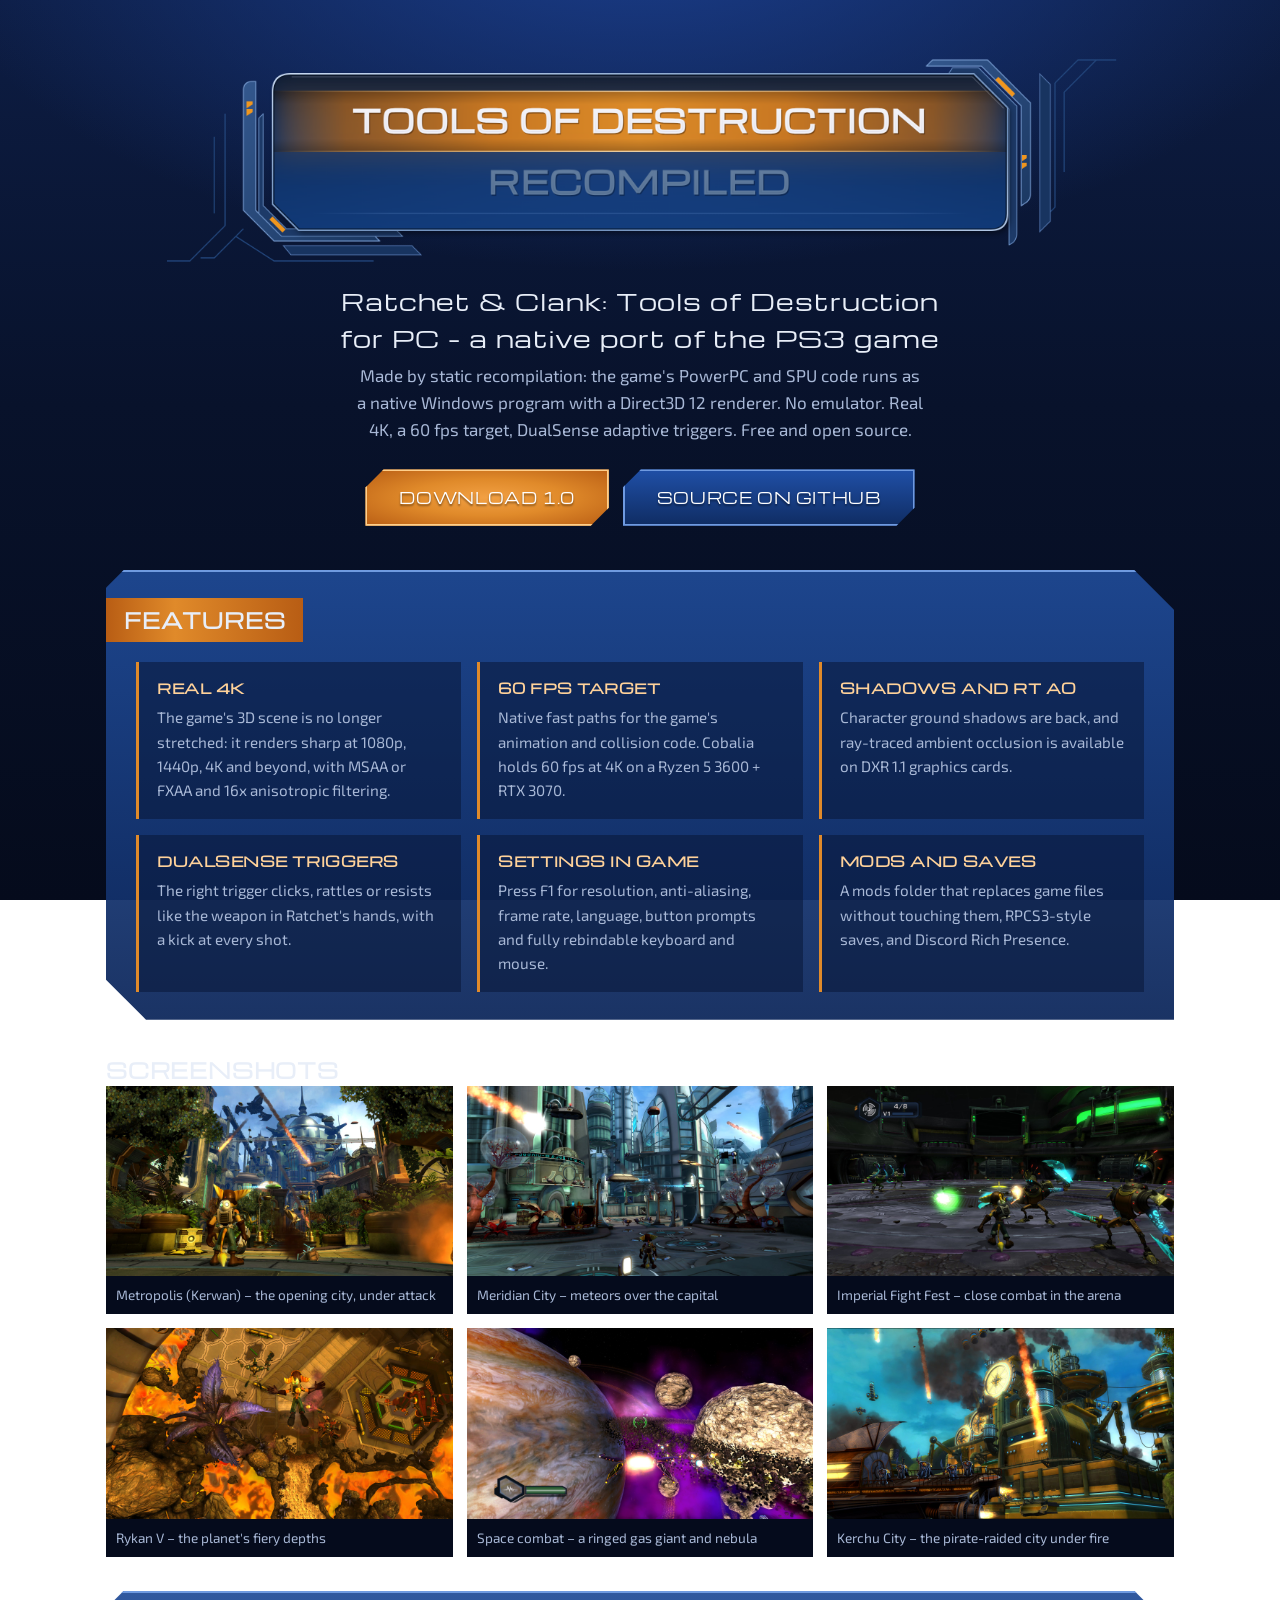
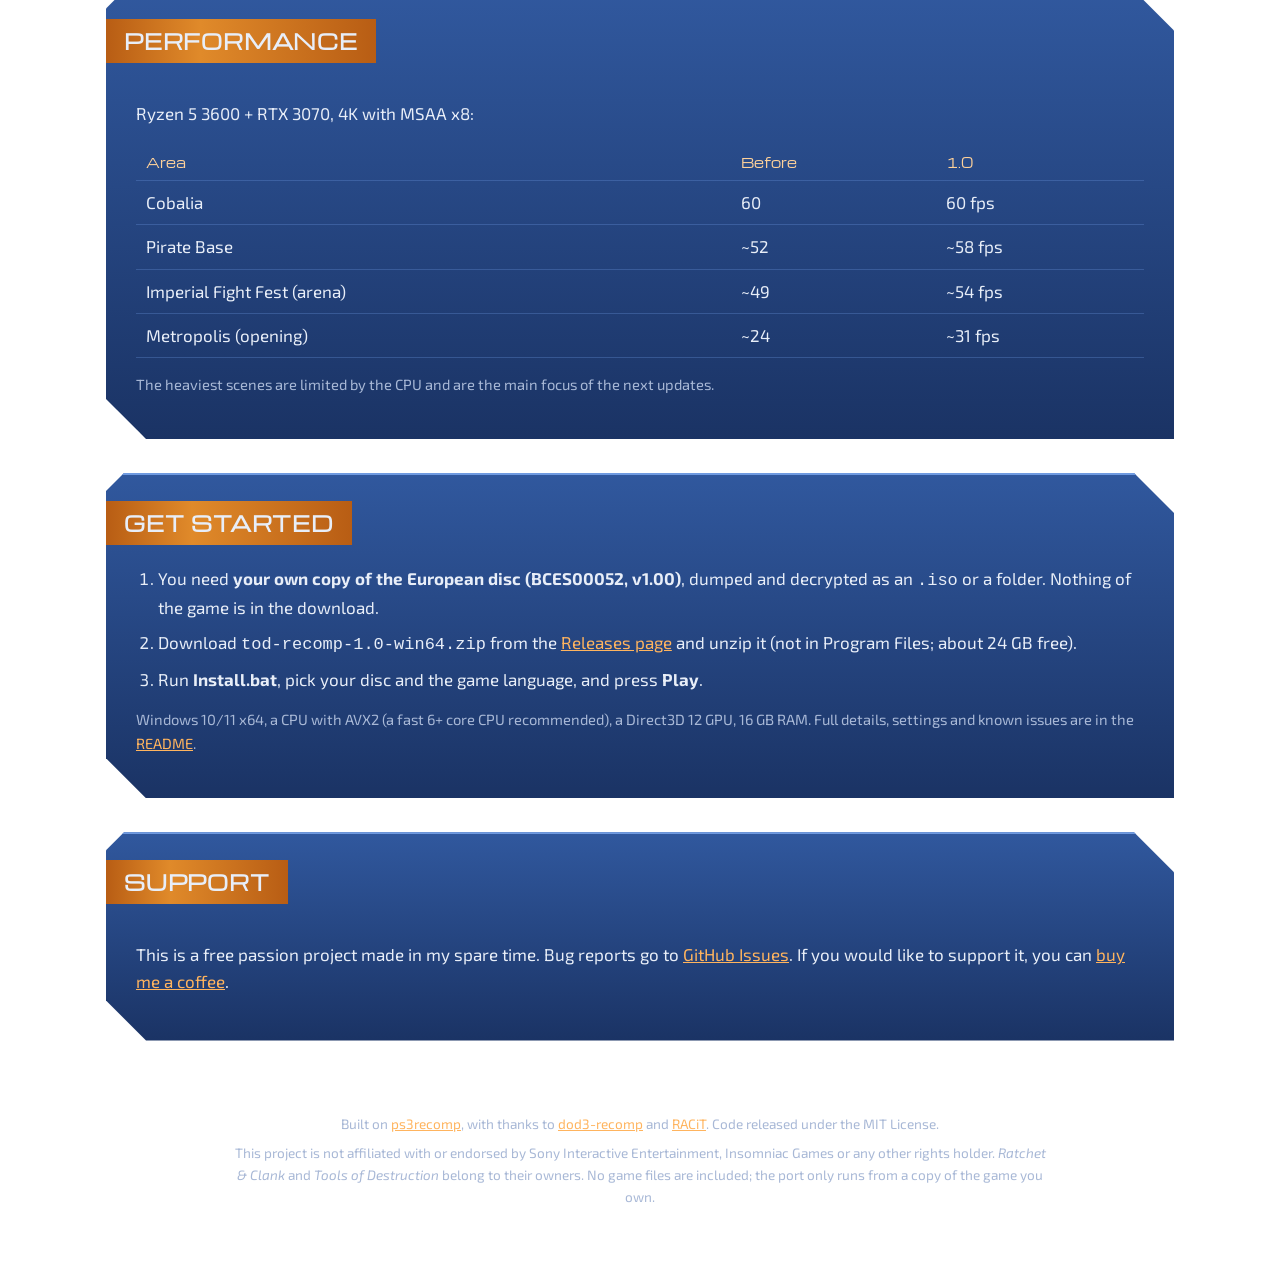
==== docs/index.html @ 9d20a1e2 "Project page for GitHub Pages (docs/), keywords in the README intro" ====
<!doctype html>
<html lang="en">
<head>
<meta charset="utf-8">
<meta name="viewport" content="width=device-width, initial-scale=1">
<title>Ratchet &amp; Clank: Tools of Destruction for PC – native PS3 recomp (4K, 60 fps)</title>
<meta name="description" content="Ratchet & Clank: Tools of Destruction Recompiled: a free, native Windows PC port of the PS3 game made by static recompilation. Real 4K, 60 fps target, DualSense adaptive triggers, rebindable controls. Needs your own EU disc (BCES00052).">
<meta name="keywords" content="Ratchet and Clank, Tools of Destruction, Ratchet & Clank Future, PC port, PS3, static recompilation, recomp, ps3recomp, Windows, 4K, 60 fps, DualSense">
<link rel="canonical" href="https://re-tero17.github.io/ratchet-tod-recomp/">
<meta name="theme-color" content="#0b1838">
<meta property="og:type" content="website">
<meta property="og:title" content="Ratchet & Clank: Tools of Destruction Recompiled – native PC port">
<meta property="og:description" content="The PS3 classic running natively on Windows: real 4K, 60 fps target, DualSense triggers. Free and open source; bring your own EU disc.">
<meta property="og:url" content="https://re-tero17.github.io/ratchet-tod-recomp/">
<meta property="og:image" content="https://re-tero17.github.io/ratchet-tod-recomp/images/social_preview.jpg">
<meta property="og:image:width" content="1280">
<meta property="og:image:height" content="640">
<meta name="twitter:card" content="summary_large_image">
<meta name="twitter:image" content="https://re-tero17.github.io/ratchet-tod-recomp/images/social_preview.jpg">
<link rel="preconnect" href="https://fonts.googleapis.com">
<link rel="preconnect" href="https://fonts.gstatic.com" crossorigin>
<link href="https://fonts.googleapis.com/css2?family=Michroma&family=Exo+2:wght@400;600&display=swap" rel="stylesheet">
<script type="application/ld+json">
{
  "@context": "https://schema.org",
  "@type": "SoftwareApplication",
  "name": "Ratchet & Clank: Tools of Destruction Recompiled",
  "alternateName": "Ratchet & Clank Future: Tools of Destruction PC port",
  "applicationCategory": "GameApplication",
  "operatingSystem": "Windows 10, Windows 11 (x64)",
  "softwareVersion": "1.0",
  "datePublished": "2026-11-02",
  "license": "https://opensource.org/licenses/MIT",
  "offers": { "@type": "Offer", "price": "0", "priceCurrency": "USD" },
  "downloadUrl": "https://github.com/Re-TeRo17/ratchet-tod-recomp/releases/latest",
  "codeRepository": "https://github.com/Re-TeRo17/ratchet-tod-recomp",
  "image": "https://re-tero17.github.io/ratchet-tod-recomp/images/social_preview.jpg",
  "screenshot": "https://re-tero17.github.io/ratchet-tod-recomp/screenshots/01_metropolis_kerwan.jpg",
  "author": { "@type": "Person", "name": "Re-TeRo17", "url": "https://github.com/Re-TeRo17" },
  "description": "A native Windows port of Ratchet & Clank: Tools of Destruction (PlayStation 3) made by static recompilation, with a Direct3D 12 renderer."
}
</script>
<style>
:root {
  --bg: #08122b; --bg2: #0d1d44; --panel: #143a7c; --panel2: #0f2c62; --line: #3d6fc4;
  --edge: #6f9ae0; --orange: #e08a2a; --orange2: #b85d14; --text: #e8eef8; --muted: #a8b8d6;
  --chamfer: 18px;
}
* { box-sizing: border-box; }
html { scroll-behavior: smooth; }
body {
  margin: 0; color: var(--text); font: 17px/1.6 "Exo 2", "Segoe UI", system-ui, sans-serif;
  background: radial-gradient(1200px 600px at 50% -10%, #1b3f8f 0%, transparent 60%),
              linear-gradient(180deg, var(--bg2) 0%, var(--bg) 45%, #050b1c 100%);
  background-attachment: fixed;
}
a { color: #ffb45e; }
.wrap { max-width: 1100px; margin: 0 auto; padding-left: max(16px, env(safe-area-inset-left)); padding-right: max(16px, env(safe-area-inset-right)); }
h1, h2, h3, .btn, .tag { font-family: Michroma, "Exo 2", sans-serif; letter-spacing: .04em; }
h2 { font-size: 1.25rem; text-transform: uppercase; margin: 0 0 18px; }

header { padding-block: 40px 10px; text-align: center; }
header img.banner { width: 100%; max-width: 980px; height: auto; display: block; margin: 0 auto; }
header h1 { font-size: clamp(1rem, 2.6vw, 1.45rem); font-weight: 400; margin: 18px auto 6px; max-width: 820px; text-wrap: balance; }
header p.sub { color: var(--muted); margin: 0 auto 26px; max-width: 760px; text-wrap: balance; }

.btns { display: flex; gap: 14px; justify-content: center; flex-wrap: wrap; }
.btn {
  display: inline-block; text-decoration: none; color: #fff; font-size: .95rem; text-transform: uppercase;
  padding: 16px 34px; text-shadow: 0 2px 2px rgba(0,0,0,.45);
  clip-path: polygon(var(--chamfer) 0, 100% 0, 100% calc(100% - var(--chamfer)), calc(100% - var(--chamfer)) 100%, 0 100%, 0 var(--chamfer));
  transition: filter .15s, transform .15s;
}
.btn:hover { filter: brightness(1.15); transform: translateY(-1px); }
.btn.primary { background: radial-gradient(ellipse at center, #f2a043 0%, var(--orange) 45%, var(--orange2) 100%); box-shadow: inset 0 0 0 2px #ffcf8a; }
.btn.secondary { background: linear-gradient(180deg, #2050a8, var(--panel2)); box-shadow: inset 0 0 0 2px var(--edge); }

.panel {
  position: relative; margin-block: 34px; padding: 28px 30px;
  background: linear-gradient(180deg, rgba(31,74,150,.92), rgba(14,40,92,.95));
  clip-path: polygon(var(--chamfer) 0, calc(100% - 40px) 0, 100% 40px, 100% 100%, 40px 100%, 0 calc(100% - 40px), 0 var(--chamfer));
}
.panel::before { content: ""; position: absolute; inset: 0; pointer-events: none; border-top: 2px solid var(--edge); }
.panel h2 { display: inline-block; padding: 6px 18px; margin-left: -30px; margin-bottom: 20px;
  background: linear-gradient(90deg, var(--orange2), var(--orange) 35%, var(--orange2)); }

.features { display: grid; grid-template-columns: repeat(auto-fit, minmax(300px, 1fr)); gap: 16px; }
.feature { background: rgba(8,22,56,.55); padding: 16px 18px; border-left: 3px solid var(--orange); min-width: 0; }
.feature h3 { font-size: .85rem; margin: 0 0 6px; text-transform: uppercase; color: #ffd29a; }
.feature p { margin: 0; color: var(--muted); font-size: .95rem; }

.gallery { display: grid; grid-template-columns: repeat(auto-fit, minmax(300px, 1fr)); gap: 14px; }
.gallery figure { margin: 0; background: #050b1c; }
.gallery img { width: 100%; height: auto; display: block; aspect-ratio: 1920 / 1056; object-fit: cover; }
.gallery figcaption { font-size: .85rem; color: var(--muted); padding: 8px 10px; }

table.perf { width: 100%; border-collapse: collapse; }
table.perf td, table.perf th { padding: 8px 10px; border-bottom: 1px solid rgba(111,154,224,.3); text-align: left; }
table.perf th { font-family: Michroma, sans-serif; font-size: .8rem; color: #ffd29a; font-weight: 400; }
.scroll { overflow-x: auto; }

ol.steps { margin: 0; padding-left: 22px; }
ol.steps li { margin-bottom: 8px; }
.note { color: var(--muted); font-size: .92rem; }

footer { padding-block: 30px 50px; text-align: center; color: var(--muted); font-size: .85rem; }
footer p { max-width: 820px; margin: 8px auto; }
@media (max-width: 560px) { .panel { padding: 22px 18px; } .panel h2 { margin-left: -18px; } .btn { padding: 14px 24px; } }
</style>
</head>
<body>
<header class="wrap">
  <img class="banner" src="images/banner.png" alt="Ratchet &amp; Clank: Tools of Destruction Recompiled" width="2560" height="584">
  <h1>Ratchet &amp; Clank: Tools of Destruction for PC – a native port of the PS3 game</h1>
  <p class="sub">Made by static recompilation: the game's PowerPC and SPU code runs as a native Windows program with a Direct3D 12 renderer. No emulator. Real 4K, a 60 fps target, DualSense adaptive triggers. Free and open source.</p>
  <div class="btns">
    <a class="btn primary" href="https://github.com/Re-TeRo17/ratchet-tod-recomp/releases/latest">Download 1.0</a>
    <a class="btn secondary" href="https://github.com/Re-TeRo17/ratchet-tod-recomp">Source on GitHub</a>
  </div>
</header>

<main class="wrap">
  <section class="panel" aria-labelledby="features">
    <h2 id="features">Features</h2>
    <div class="features">
      <div class="feature"><h3>Real 4K</h3><p>The game's 3D scene is no longer stretched: it renders sharp at 1080p, 1440p, 4K and beyond, with MSAA or FXAA and 16x anisotropic filtering.</p></div>
      <div class="feature"><h3>60 fps target</h3><p>Native fast paths for the game's animation and collision code. Cobalia holds 60 fps at 4K on a Ryzen 5 3600 + RTX 3070.</p></div>
      <div class="feature"><h3>Shadows and RT AO</h3><p>Character ground shadows are back, and ray-traced ambient occlusion is available on DXR 1.1 graphics cards.</p></div>
      <div class="feature"><h3>DualSense triggers</h3><p>The right trigger clicks, rattles or resists like the weapon in Ratchet's hands, with a kick at every shot.</p></div>
      <div class="feature"><h3>Settings in game</h3><p>Press F1 for resolution, anti-aliasing, frame rate, language, button prompts and fully rebindable keyboard and mouse.</p></div>
      <div class="feature"><h3>Mods and saves</h3><p>A mods folder that replaces game files without touching them, RPCS3-style saves, and Discord Rich Presence.</p></div>
    </div>
  </section>

  <section aria-labelledby="screens">
    <h2 id="screens" class="wrap" style="padding:0">Screenshots</h2>
    <div class="gallery">
      <figure><img src="screenshots/01_metropolis_kerwan.jpg" alt="Ratchet and Clank in Metropolis on Kerwan, running natively on PC at 4K" loading="lazy" width="1920" height="1056"><figcaption>Metropolis (Kerwan) – the opening city, under attack</figcaption></figure>
      <figure><img src="screenshots/02_meridian_city.jpg" alt="Meridian City with meteors, Ratchet & Clank Tools of Destruction PC port" loading="lazy" width="1920" height="1056"><figcaption>Meridian City – meteors over the capital</figcaption></figure>
      <figure><img src="screenshots/03_arena_imperial_fight_fest.jpg" alt="Ratchet fighting in the Imperial Fight Fest arena" loading="lazy" width="1920" height="1056"><figcaption>Imperial Fight Fest – close combat in the arena</figcaption></figure>
      <figure><img src="screenshots/04_rykan_v.jpg" alt="Ratchet on Rykan V, Ratchet &amp; Clank Tools of Destruction PC port" loading="lazy" width="1920" height="1056"><figcaption>Rykan V – the planet's fiery depths</figcaption></figure>
      <figure><img src="screenshots/05_space_combat.jpg" alt="Space combat in front of a ringed gas giant" loading="lazy" width="1920" height="1056"><figcaption>Space combat – a ringed gas giant and nebula</figcaption></figure>
      <figure><img src="screenshots/06_kerchu_city.jpg" alt="Kerchu City under pirate attack" loading="lazy" width="1920" height="1056"><figcaption>Kerchu City – the pirate-raided city under fire</figcaption></figure>
    </div>
  </section>

  <section class="panel" aria-labelledby="perf">
    <h2 id="perf">Performance</h2>
    <p>Ryzen 5 3600 + RTX 3070, 4K with MSAA x8:</p>
    <div class="scroll">
      <table class="perf">
        <thead><tr><th>Area</th><th>Before</th><th>1.0</th></tr></thead>
        <tbody>
          <tr><td>Cobalia</td><td>60</td><td>60 fps</td></tr>
          <tr><td>Pirate Base</td><td>~52</td><td>~58 fps</td></tr>
          <tr><td>Imperial Fight Fest (arena)</td><td>~49</td><td>~54 fps</td></tr>
          <tr><td>Metropolis (opening)</td><td>~24</td><td>~31 fps</td></tr>
        </tbody>
      </table>
    </div>
    <p class="note">The heaviest scenes are limited by the CPU and are the main focus of the next updates.</p>
  </section>

  <section class="panel" aria-labelledby="install">
    <h2 id="install">Get started</h2>
    <ol class="steps">
      <li>You need <strong>your own copy of the European disc (BCES00052, v1.00)</strong>, dumped and decrypted as an <code>.iso</code> or a folder. Nothing of the game is in the download.</li>
      <li>Download <code>tod-recomp-1.0-win64.zip</code> from the <a href="https://github.com/Re-TeRo17/ratchet-tod-recomp/releases/latest">Releases page</a> and unzip it (not in Program Files; about 24 GB free).</li>
      <li>Run <strong>Install.bat</strong>, pick your disc and the game language, and press <strong>Play</strong>.</li>
    </ol>
    <p class="note">Windows 10/11 x64, a CPU with AVX2 (a fast 6+ core CPU recommended), a Direct3D 12 GPU, 16 GB RAM. Full details, settings and known issues are in the <a href="https://github.com/Re-TeRo17/ratchet-tod-recomp#readme">README</a>.</p>
  </section>

  <section class="panel" aria-labelledby="support">
    <h2 id="support">Support</h2>
    <p>This is a free passion project made in my spare time. Bug reports go to <a href="https://github.com/Re-TeRo17/ratchet-tod-recomp/issues">GitHub Issues</a>. If you would like to support it, you can <a href="https://buymeacoffee.com/tero17">buy me a coffee</a>.</p>
  </section>
</main>

<footer class="wrap">
  <p>Built on <a href="https://github.com/sp00nznet/ps3recomp">ps3recomp</a>, with thanks to <a href="https://github.com/soyjxck/dod3-recomp">dod3-recomp</a> and <a href="https://github.com/HighDrexler/RACiT">RACiT</a>. Code released under the MIT License.</p>
  <p>This project is not affiliated with or endorsed by Sony Interactive Entertainment, Insomniac Games or any other rights holder. <em>Ratchet &amp; Clank</em> and <em>Tools of Destruction</em> belong to their owners. No game files are included; the port only runs from a copy of the game you own.</p>
</footer>
</body>
</html>
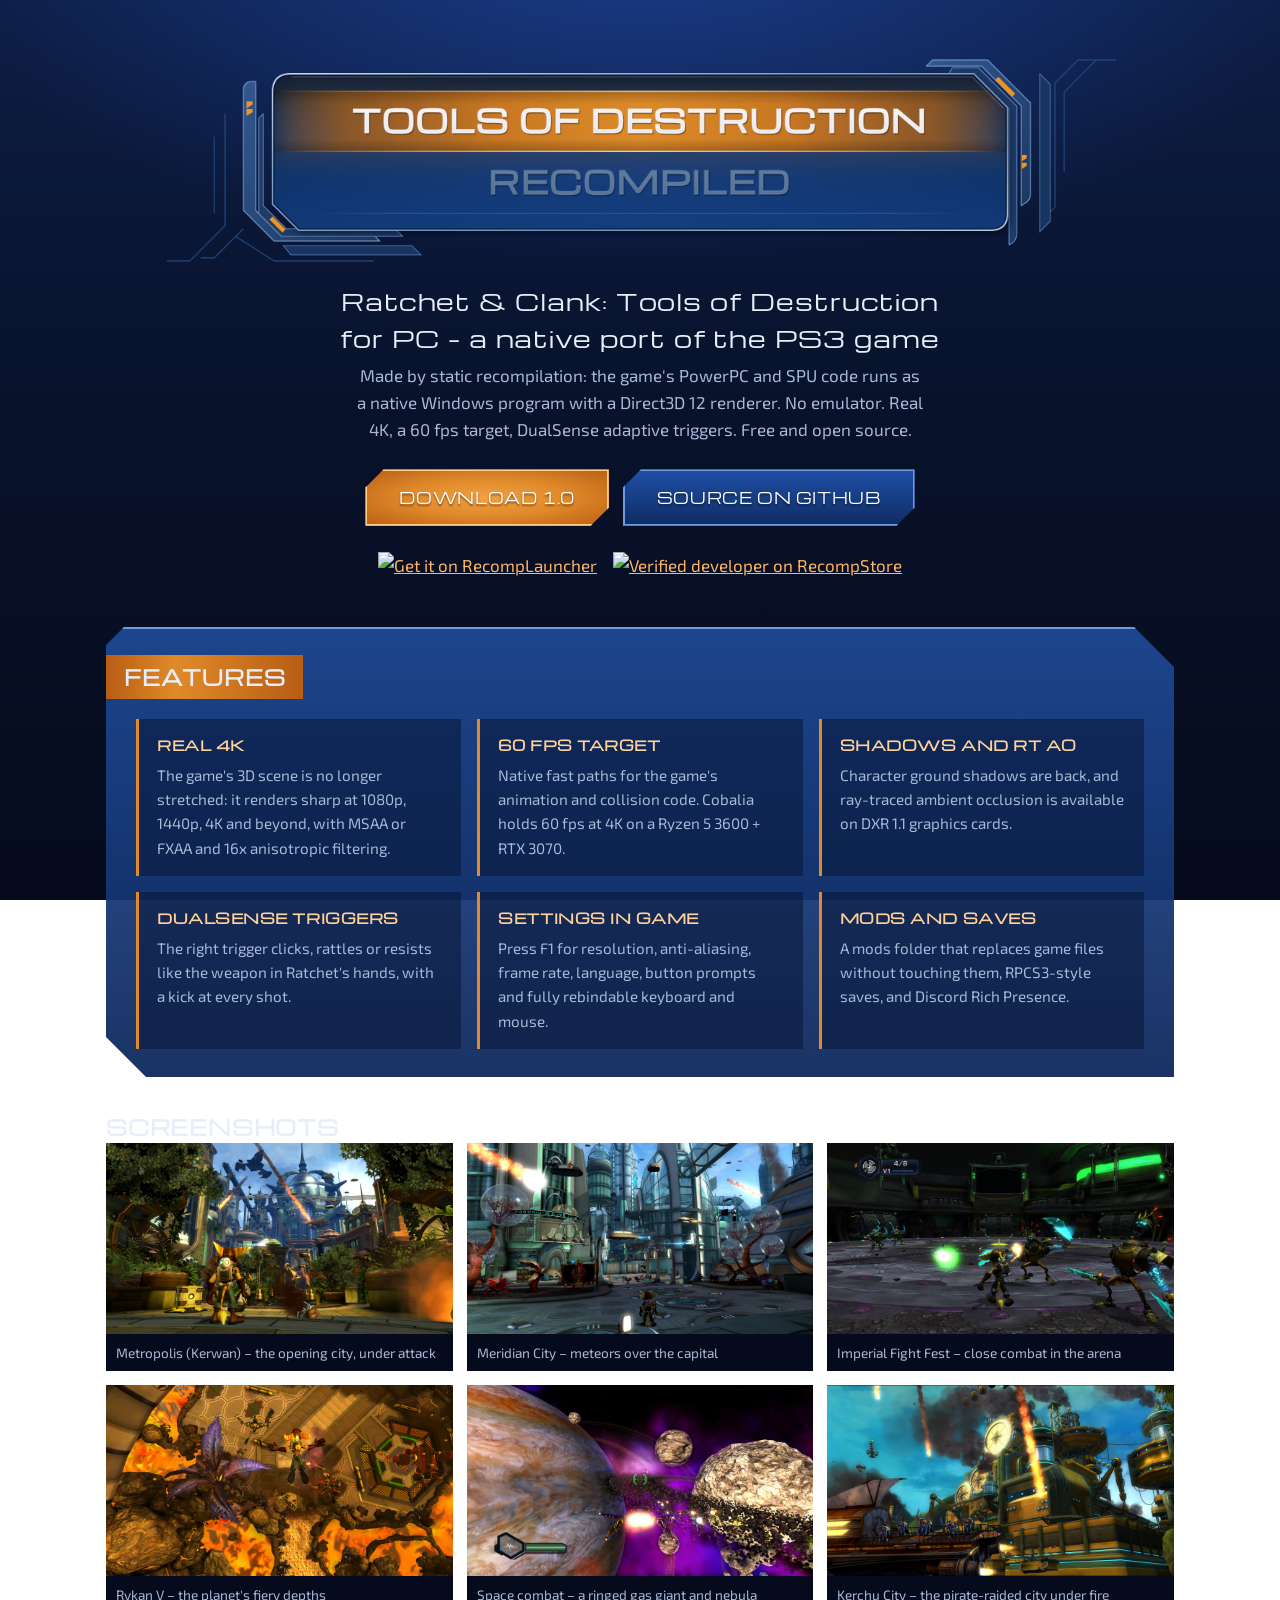
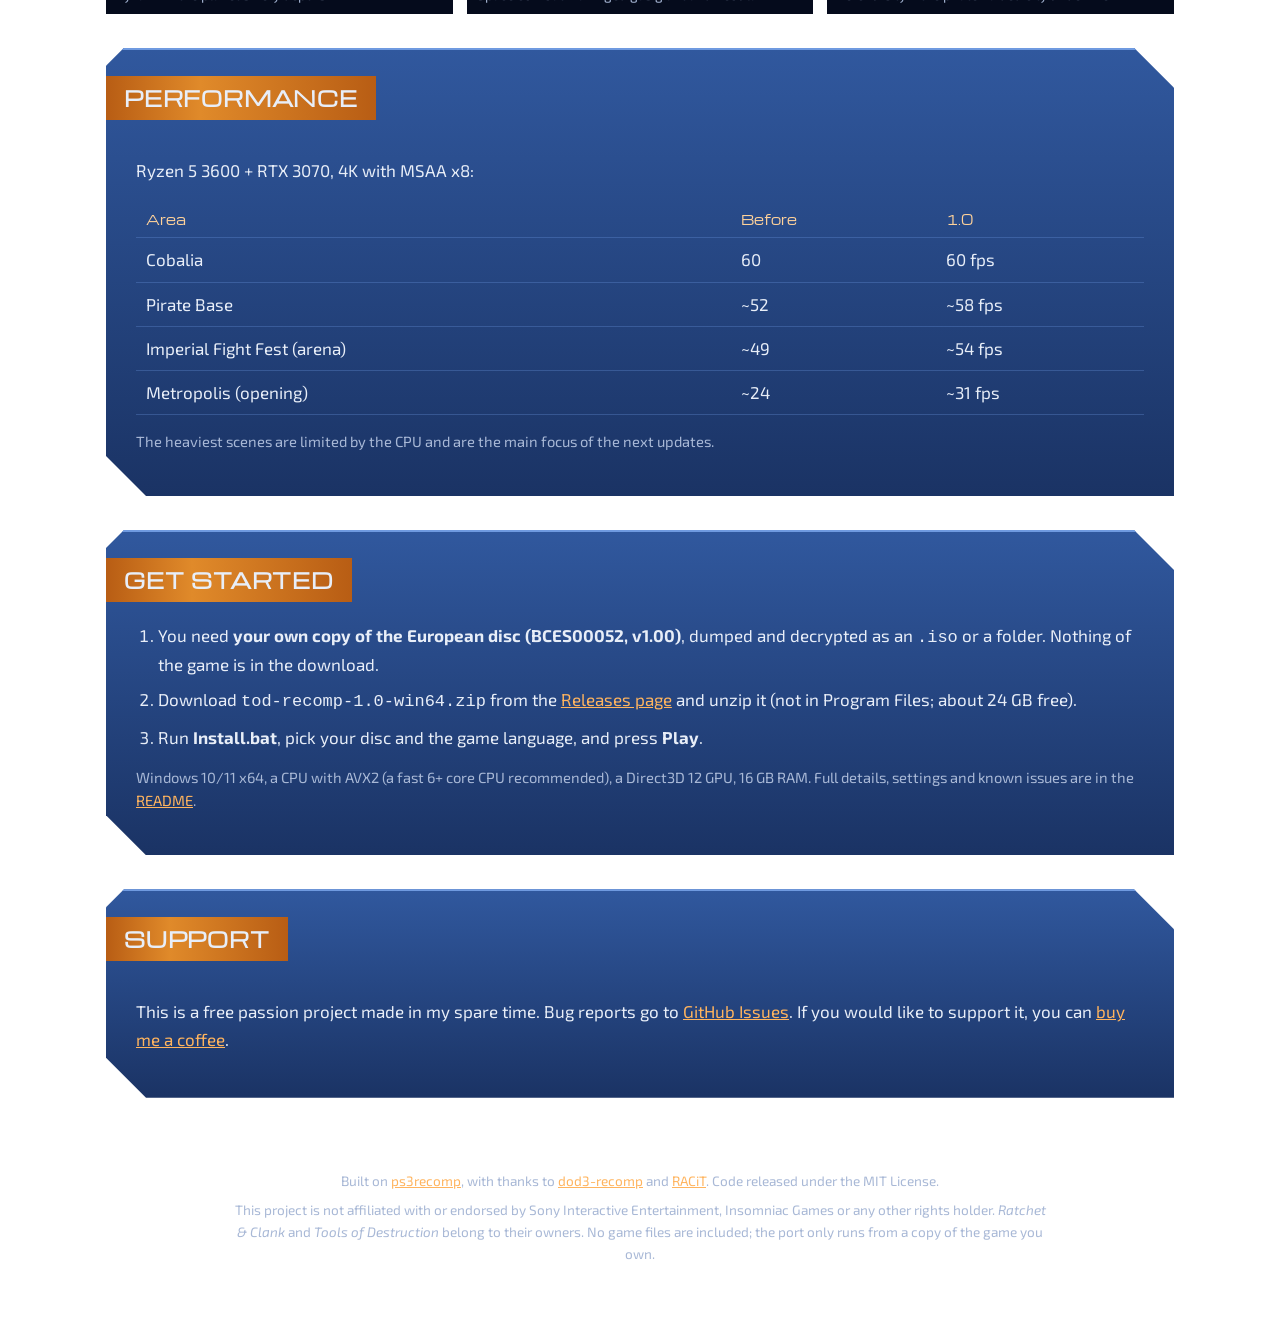
==== commit c945a3c5: "README and project page: RecompLauncher and RecompStore badges" ====
--- a/docs/index.html
+++ b/docs/index.html
@@ -103,6 +103,8 @@
 ol.steps li { margin-bottom: 8px; }
 .note { color: var(--muted); font-size: .92rem; }
 
+p.verified { text-align: center; margin: 22px 0 0; }
+p.verified img { height: 40px; width: auto; margin: 4px 6px; }
 footer { padding-block: 30px 50px; text-align: center; color: var(--muted); font-size: .85rem; }
 footer p { max-width: 820px; margin: 8px auto; }
 @media (max-width: 560px) { .panel { padding: 22px 18px; } .panel h2 { margin-left: -18px; } .btn { padding: 14px 24px; } }
@@ -117,6 +119,7 @@
     <a class="btn primary" href="https://github.com/Re-TeRo17/ratchet-tod-recomp/releases/latest">Download 1.0</a>
     <a class="btn secondary" href="https://github.com/Re-TeRo17/ratchet-tod-recomp">Source on GitHub</a>
   </div>
+  <p class="verified"><a href="https://recomplauncher.com/game/ratchet-tod-recomp"><img src="https://recomplauncher.com/assets/press/launcher/badge-dark.svg" alt="Get it on RecompLauncher" height="40"></a> <a href="https://recompstore.com/dev/re-tero17"><img src="https://recompstore.com/assets/press/verified-dark.svg" alt="Verified developer on RecompStore" height="40"></a></p>
 </header>
 
 <main class="wrap">
